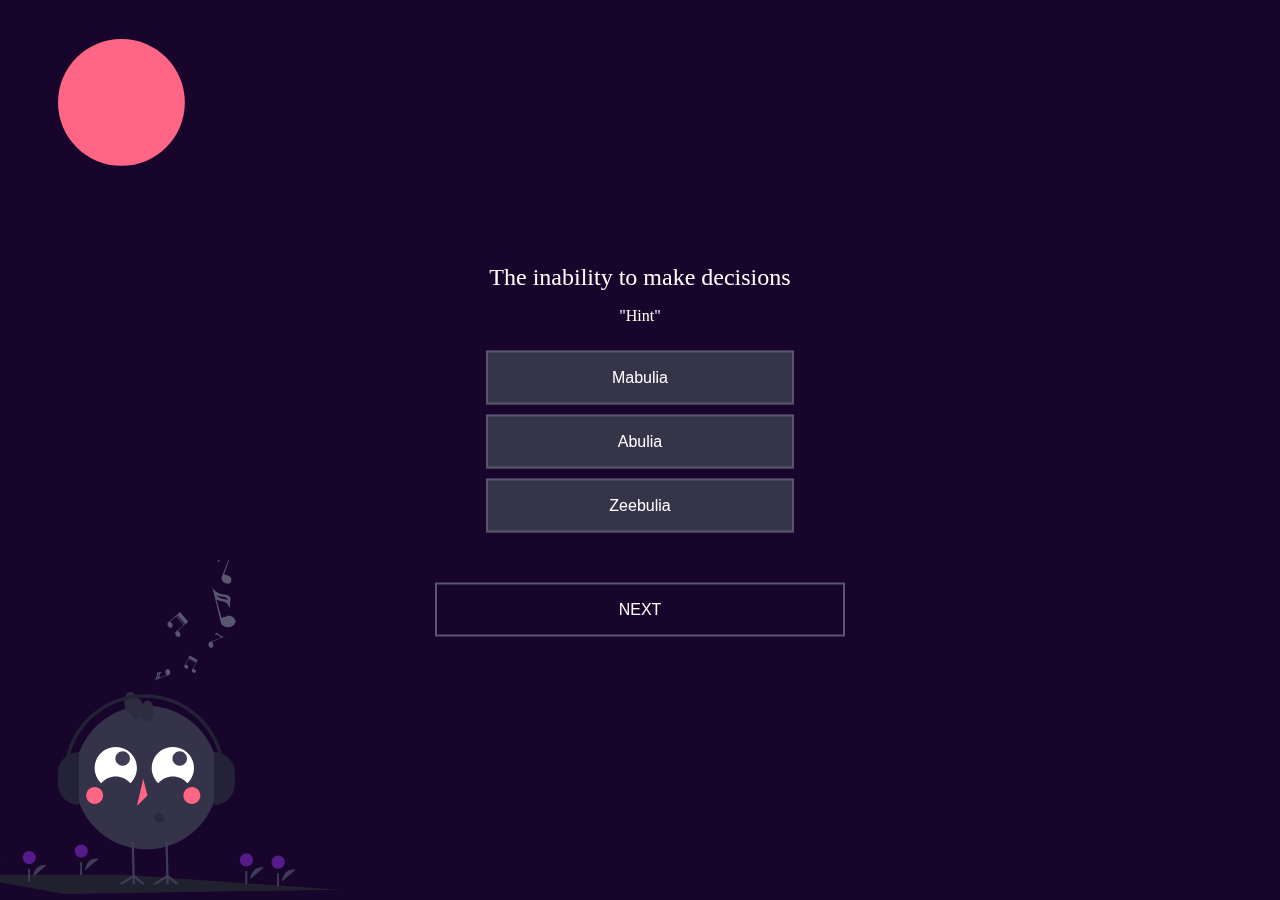
==== q1.html @ 85819752 "first push" ====
<!DOCTYPE html>
<html lang="en">
<head>
    <meta charset="UTF-8">
    <meta name="viewport" content="width=device-width, initial-scale=1.0">
    <link rel="stylesheet" type="text/css" href="styles.css">
    <title>Quiz</title>
</head>
<body>
    <section class="wrap qt">
        <div class="score"></div>
        <div class="qtn txt">
            <p class="w-60">The inability to make decisions</p>
            <figure>"Hint"</figure>
            <div class="answer">
                <span><button type="button" class="btn-secondary">Mabulia</button></span>
                <span><button type="button" class="btn-secondary">Abulia</button></span>
                <span><button type="button" class="btn-secondary">Zeebulia</button><span>
            </div>
            <div class="ptop-m">
                <a href="q2.html"><button type="button" class="btn-primary">NEXT</button></a>
            </div>
        </div>
    </section>
</body>
</html>
---- styles.css ----
*, ::after, ::before {
    box-sizing: border-box;
}

body, html {
    background: #18052B;
    color: white;
    padding: 0px;
    margin: 0px;
}

.ptop-m {
    padding-top: 50px;
  }
  
  .pbtm-l {
    padding-bottom: 50px;
  }
  
  .w-60 {
    width: 60%;
    margin: 0 auto;
  }

  .fname input{
    width: 40%;
    padding: 1.3em;
    font-size: 1em;
    margin-bottom: 30px;
    margin-top: 5px;
    border: 0 solid #e2e8f0;
    background: #f9f9f9;
    box-sizing: border-box;
    color: rgb(129, 129, 129);
    text-align: center;
  }
  

.wrap {
    position: relative;
    min-height: 100vh;
    overflow: hidden;
}

.music {
    background-image: url('/img/hm.svg'), url('/img/moon.svg');
    background-position: bottom 1% right -5%, top 5% left 5%;
    background-repeat: no-repeat, no-repeat;
    background-size: 30%, 10%;
}

.wc {
    background-image: url('/img/hm2.svg'), url('/img/moon.svg');
    background-position: bottom 1% left -5%, top 5% left 5%;
    background-repeat: no-repeat, no-repeat;
    background-size: 30%, 10%;
}

.qt {
    background-image: url('/img/hm3.svg'), url('/img/moon.svg');
    background-position: bottom 1% left -5%, top 5% left 5%;
    background-repeat: no-repeat, no-repeat;
    background-size: 30%, 10%;
}


.qtn {
    position: fixed;
    width: 80%;
    top: 50%;
    left: 50%;
    transform: translate(-50%, -50%);
}

.txt {
    text-align: center;
}

.txt h1{
    font-size: 4rem;
    margin-bottom: 0px;
}
.txt p {
    font-size: 1.5em;
}

.btn-primary {
    background-color: #18052B;
    width: 40%;
    border: 2px solid #585670;
    padding: 1em 4em;
    color: white;
    cursor: pointer;
    display: inline-block;
    font-size: 1em;
    text-align: center;
}

.btn-secondary {
    background-color: #353449;
    width: 30%;
    border: 2px solid #585670;
    padding: 1em 2em;
    color: white;
    cursor: pointer;
    display: inline-block;
    font-size: 1em;
    text-align: center;
}

.btn-primary:hover {
    background-color: #353449;
}

.answer {
    display: flex;
    flex-direction: column;
}

.answer span {
    padding-top: 10px;
}


@media only screen and (max-width: 600px) {
    .w-60 {
        width: 100%;
    }

    .btn-primary, .btn-secondary {
        width: 100%;
    }
}
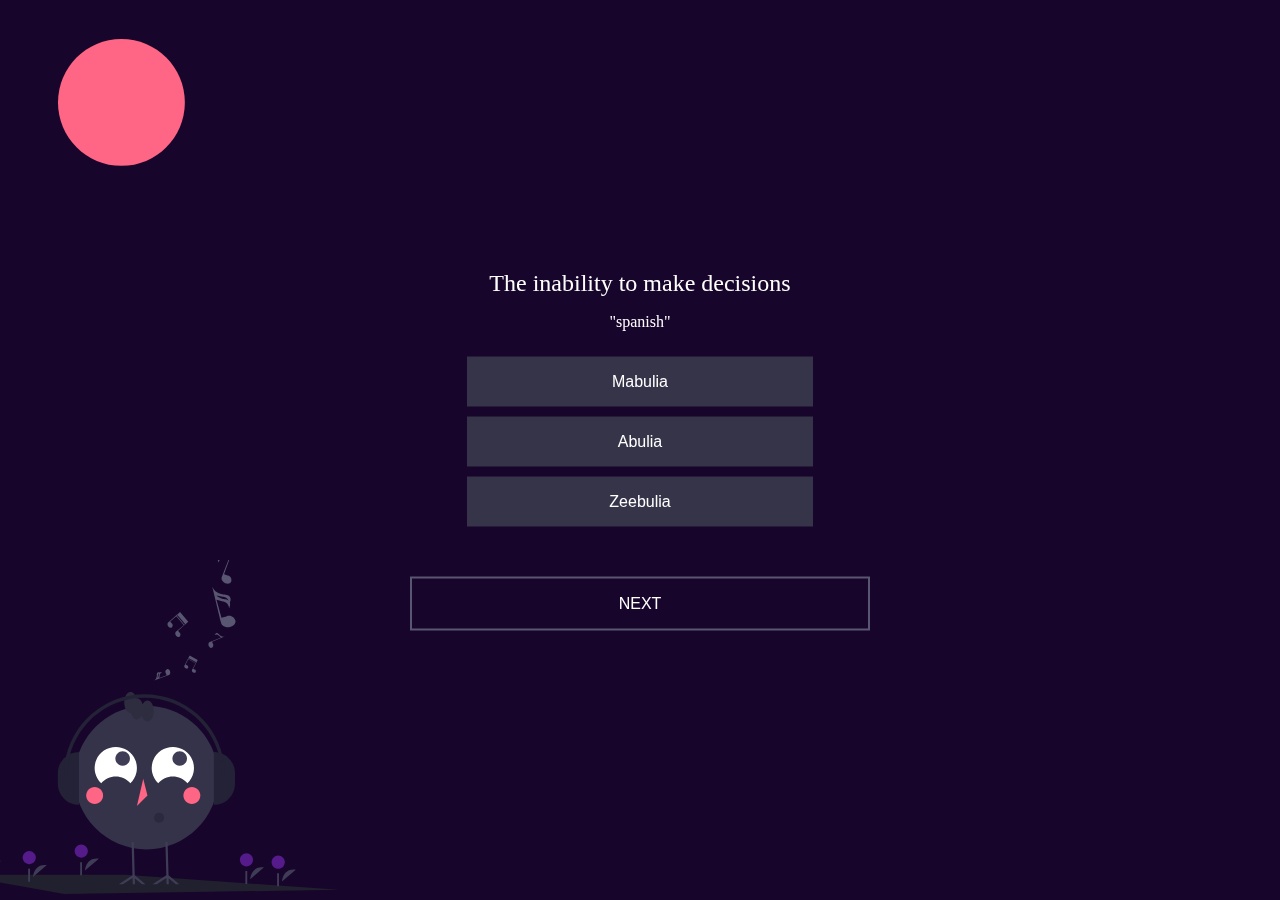
==== commit 25bb7985: "fixes" ====
--- a/q1.html
+++ b/q1.html
@@ -11,7 +11,7 @@
         <div class="score"></div>
         <div class="qtn txt">
             <p class="w-60">The inability to make decisions</p>
-            <figure>"Hint"</figure>
+            <figure class="blinking">"spanish"</figure>
             <div class="answer">
                 <span><button type="button" class="btn-secondary">Mabulia</button></span>
                 <span><button type="button" class="btn-secondary">Abulia</button></span>
--- a/styles.css
+++ b/styles.css
@@ -43,21 +43,21 @@
 }
 
 .music {
-    background-image: url('/img/hm.svg'), url('/img/moon.svg');
+    background-image: url('./img/hm.svg'), url('./img/moon.svg');
     background-position: bottom 1% right -5%, top 5% left 5%;
     background-repeat: no-repeat, no-repeat;
     background-size: 30%, 10%;
 }
 
 .wc {
-    background-image: url('/img/hm2.svg'), url('/img/moon.svg');
+    background-image: url('./img/hm2.svg'), url('./img/moon.svg');
     background-position: bottom 1% left -5%, top 5% left 5%;
     background-repeat: no-repeat, no-repeat;
     background-size: 30%, 10%;
 }
 
 .qt {
-    background-image: url('/img/hm3.svg'), url('/img/moon.svg');
+    background-image: url('./img/hm3.svg'), url('./img/moon.svg');
     background-position: bottom 1% left -5%, top 5% left 5%;
     background-repeat: no-repeat, no-repeat;
     background-size: 30%, 10%;
@@ -66,7 +66,7 @@
 
 .qtn {
     position: fixed;
-    width: 80%;
+    width: 90%;
     top: 50%;
     left: 50%;
     transform: translate(-50%, -50%);
@@ -99,7 +99,7 @@
 .btn-secondary {
     background-color: #353449;
     width: 30%;
-    border: 2px solid #585670;
+    border: none;
     padding: 1em 2em;
     color: white;
     cursor: pointer;
@@ -121,13 +121,30 @@
     padding-top: 10px;
 }
 
+.correct {
+    background-color: green;
+}
 
-@media only screen and (max-width: 600px) {
-    .w-60 {
+.wrong {
+    background-color: red;
+}
+
+.blinking{
+    animation:blinkingText 10s infinite;
+}
+@keyframes blinkingText{
+    0%{     color: #f7f7f7;    }
+    49%{    color: #f7f7f7; }
+    60%{    color: transparent; }
+    99%{    color:transparent;  }
+    100%{   color: #f7f7f7;    }
+}
+
+@media only screen and (max-width: 800px) {
+    .btn-primary, .btn-secondary, .fname input, .w-60 {
         width: 100%;
     }
-
-    .btn-primary, .btn-secondary {
-        width: 100%;
-    }
+    .ptop-m {
+        padding-top: 20px;
+      }
 }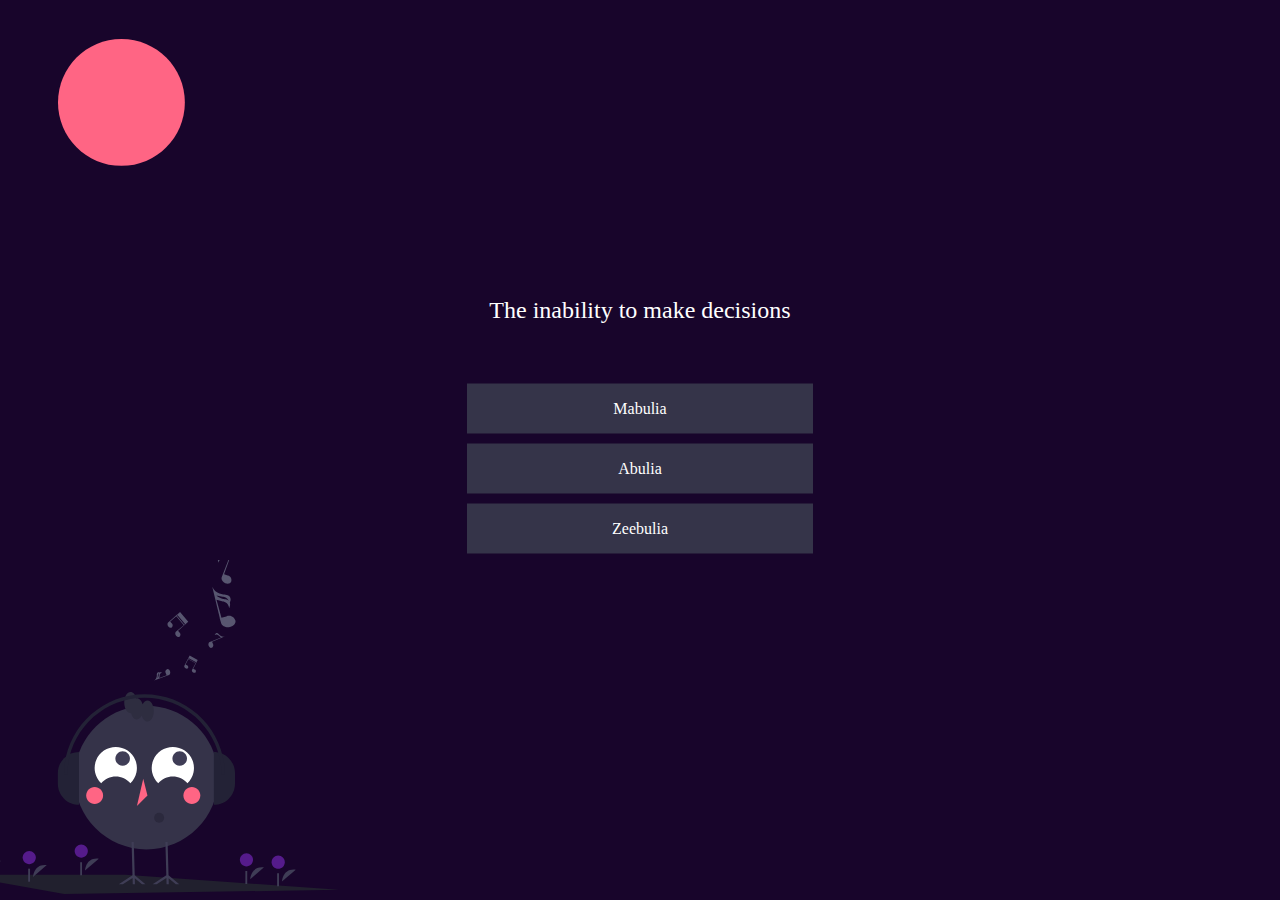
==== commit 55111eec: "Huge Change" ====
--- a/q1.html
+++ b/q1.html
@@ -1,26 +1,26 @@
-<!DOCTYPE html>
-<html lang="en">
-<head>
-    <meta charset="UTF-8">
-    <meta name="viewport" content="width=device-width, initial-scale=1.0">
-    <link rel="stylesheet" type="text/css" href="styles.css">
-    <title>Quiz</title>
-</head>
-<body>
-    <section class="wrap qt">
-        <div class="score"></div>
-        <div class="qtn txt">
-            <p class="w-60">The inability to make decisions</p>
-            <figure class="blinking">"spanish"</figure>
-            <div class="answer">
-                <span><button type="button" class="btn-secondary">Mabulia</button></span>
-                <span><button type="button" class="btn-secondary">Abulia</button></span>
-                <span><button type="button" class="btn-secondary">Zeebulia</button><span>
-            </div>
-            <div class="ptop-m">
-                <a href="q2.html"><button type="button" class="btn-primary">NEXT</button></a>
-            </div>
-        </div>
-    </section>
-</body>
+<!DOCTYPE html>
+<html lang="en">
+<head>
+    <meta charset="UTF-8">
+    <meta name="viewport" content="width=device-width, initial-scale=1.0">
+    <link rel="stylesheet" type="text/css" href="styles.css">
+    <title>Quiz</title>
+</head>
+<body>
+    <section class="wrap qt">
+        <div class="score"></div>
+        <div class="qtn txt">
+            <p class="w-60 question">The inability to make decisions</p>
+            <div class="answers ptop-m">
+                <div class="btn-secondary answer" data-number="1">Mabulia</div>
+                <div class="btn-secondary answer" data-number="2">Abulia</div>
+                <div class="btn-secondary answer" data-number="3">Zeebulia</div>
+            </div>
+            <div class="ptop-m">
+                <a href="#"><button type="button" class="btn-primary next">NEXT</button></a>
+            </div>
+        </div>
+    </section>
+    <script src="scripts/main.js"></script>
+</body>
 </html>--- a/styles.css
+++ b/styles.css
@@ -1,150 +1,171 @@
-*, ::after, ::before {
-    box-sizing: border-box;
-}
-
-body, html {
-    background: #18052B;
-    color: white;
-    padding: 0px;
-    margin: 0px;
-}
-
-.ptop-m {
-    padding-top: 50px;
-  }
-  
-  .pbtm-l {
-    padding-bottom: 50px;
-  }
-  
-  .w-60 {
-    width: 60%;
-    margin: 0 auto;
-  }
-
-  .fname input{
-    width: 40%;
-    padding: 1.3em;
-    font-size: 1em;
-    margin-bottom: 30px;
-    margin-top: 5px;
-    border: 0 solid #e2e8f0;
-    background: #f9f9f9;
-    box-sizing: border-box;
-    color: rgb(129, 129, 129);
-    text-align: center;
-  }
-  
-
-.wrap {
-    position: relative;
-    min-height: 100vh;
-    overflow: hidden;
-}
-
-.music {
-    background-image: url('./img/hm.svg'), url('./img/moon.svg');
-    background-position: bottom 1% right -5%, top 5% left 5%;
-    background-repeat: no-repeat, no-repeat;
-    background-size: 30%, 10%;
-}
-
-.wc {
-    background-image: url('./img/hm2.svg'), url('./img/moon.svg');
-    background-position: bottom 1% left -5%, top 5% left 5%;
-    background-repeat: no-repeat, no-repeat;
-    background-size: 30%, 10%;
-}
-
-.qt {
-    background-image: url('./img/hm3.svg'), url('./img/moon.svg');
-    background-position: bottom 1% left -5%, top 5% left 5%;
-    background-repeat: no-repeat, no-repeat;
-    background-size: 30%, 10%;
-}
-
-
-.qtn {
-    position: fixed;
-    width: 90%;
-    top: 50%;
-    left: 50%;
-    transform: translate(-50%, -50%);
-}
-
-.txt {
-    text-align: center;
-}
-
-.txt h1{
-    font-size: 4rem;
-    margin-bottom: 0px;
-}
-.txt p {
-    font-size: 1.5em;
-}
-
-.btn-primary {
-    background-color: #18052B;
-    width: 40%;
-    border: 2px solid #585670;
-    padding: 1em 4em;
-    color: white;
-    cursor: pointer;
-    display: inline-block;
-    font-size: 1em;
-    text-align: center;
-}
-
-.btn-secondary {
-    background-color: #353449;
-    width: 30%;
-    border: none;
-    padding: 1em 2em;
-    color: white;
-    cursor: pointer;
-    display: inline-block;
-    font-size: 1em;
-    text-align: center;
-}
-
-.btn-primary:hover {
-    background-color: #353449;
-}
-
-.answer {
-    display: flex;
-    flex-direction: column;
-}
-
-.answer span {
-    padding-top: 10px;
-}
-
-.correct {
-    background-color: green;
-}
-
-.wrong {
-    background-color: red;
-}
-
-.blinking{
-    animation:blinkingText 10s infinite;
-}
-@keyframes blinkingText{
-    0%{     color: #f7f7f7;    }
-    49%{    color: #f7f7f7; }
-    60%{    color: transparent; }
-    99%{    color:transparent;  }
-    100%{   color: #f7f7f7;    }
-}
-
-@media only screen and (max-width: 800px) {
-    .btn-primary, .btn-secondary, .fname input, .w-60 {
-        width: 100%;
-    }
-    .ptop-m {
-        padding-top: 20px;
-      }
+*, ::after, ::before {
+    box-sizing: border-box;
+}
+
+body, html {
+    background: #18052B;
+    color: white;
+    padding: 0px;
+    margin: 0px;
+}
+
+.ptop-m {
+    padding-top: 50px;
+  }
+  
+  .pbtm-l {
+    padding-bottom: 50px;
+  }
+  
+  .w-60 {
+    width: 60%;
+    margin: 0 auto;
+  }
+
+  .fname input{
+    width: 40%;
+    padding: 1.3em;
+    font-size: 1em;
+    margin-bottom: 30px;
+    margin-top: 5px;
+    border: 0 solid #e2e8f0;
+    background: #f9f9f9;
+    box-sizing: border-box;
+    color: rgb(129, 129, 129);
+    text-align: center;
+  }
+  
+
+.wrap {
+    position: relative;
+    height: 100vh;
+    overflow: hidden;
+}
+
+.music {
+    background-image: url('./img/hm.svg'), url('./img/moon.svg');
+    background-position: bottom 1% right -5%, top 5% left 5%;
+    background-repeat: no-repeat, no-repeat;
+    background-size: 30%, 10%;
+}
+
+.wc {
+    background-image: url('./img/hm2.svg'), url('./img/moon.svg');
+    background-position: bottom 1% left -5%, top 5% left 5%;
+    background-repeat: no-repeat, no-repeat;
+    background-size: 30%, 10%;
+}
+
+.qt {
+    background-image: url('./img/hm3.svg'), url('./img/moon.svg');
+    background-position: bottom 1% left -5%, top 5% left 5%;
+    background-repeat: no-repeat, no-repeat;
+    background-size: 30%, 10%;
+}
+
+
+.qtn {
+    position: absolute;
+    width: 90%;
+    top: 50%;
+    left: 50%;
+    transform: translate(-50%, -50%);
+}
+
+.txt {
+    text-align: center;
+}
+
+.txt h1{
+    font-size: 4rem;
+    margin-bottom: 0px;
+}
+.txt p {
+    font-size: 1.5em;
+}
+
+.btn-primary {
+    background-color: #18052B;
+    width: 40%;
+    border: 2px solid #585670;
+    padding: 1em 4em;
+    color: white;
+    cursor: pointer;
+    display: inline-block;
+    font-size: 1em;
+    text-align: center;
+}
+
+.next {
+    display: none;
+}
+
+.btn-secondary {
+    background-color: #353449;
+    width: 30%;
+    border: none;
+    padding: 1em 2em;
+    color: white;
+    cursor: pointer;
+    display: inline-block;
+    font-size: 1em;
+    text-align: center;
+}
+
+.btn-primary:hover {
+    background-color: #353449;
+}
+
+.answers {
+    display: flex;
+    flex-direction: column;
+    align-items: center;
+}
+
+.answers div {
+    margin-top: 10px;
+}
+
+.correct {
+    background-color: green;
+}
+
+.wrong {
+    background-color: red;
+}
+
+/* .blinking{
+    animation:blinkingText 10s infinite;
+} */
+/* @keyframes blinkingText{
+    0%{     color: #f7f7f7;    }
+    49%{    color: #f7f7f7; }
+    60%{    color: transparent; }
+    99%{    color:transparent;  }
+    100%{   color: #f7f7f7;    }
+} */
+
+@media only screen and (max-width: 800px) {
+    .btn-primary, .btn-secondary, .fname input, .w-60 {
+        width: 100%;
+    }
+    .ptop-m {
+        padding-top: 20px;
+    }
+    
+    .wc, .qt, .music {
+        background-size: 60%, 30%;
+    }
+
+    .txt h1{
+        font-size: 2rem;
+    }
+}
+
+.correct {
+    background-color: green;
+}
+
+.incorrect {
+    background-color: red;
 }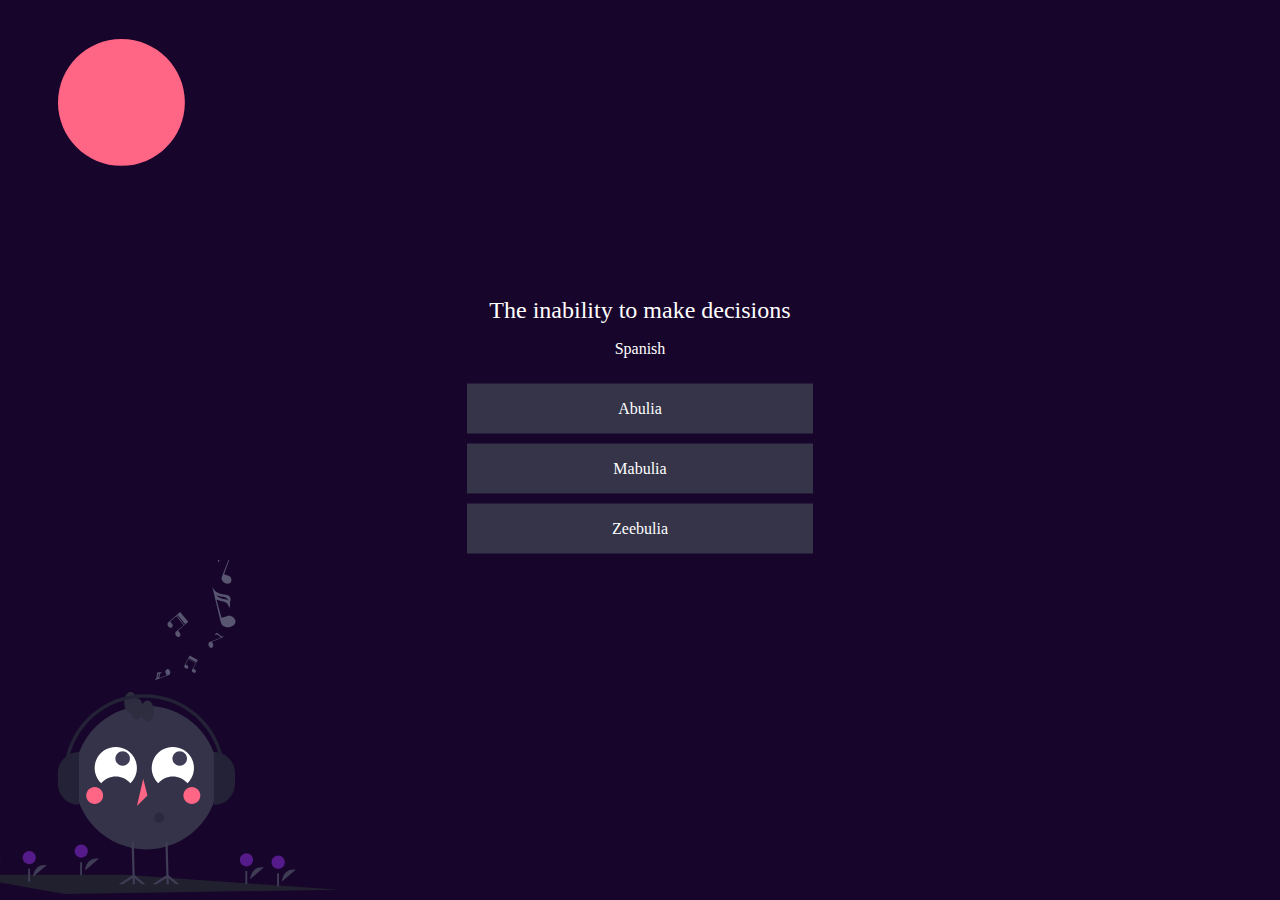
==== commit 5d8f0264: "Fixes" ====
--- a/q1.html
+++ b/q1.html
@@ -11,7 +11,8 @@
         <div class="score"></div>
         <div class="qtn txt">
             <p class="w-60 question">The inability to make decisions</p>
-            <div class="answers ptop-m">
+            <figure class="blinking sub-question">"spanish"</figure>
+            <div class="answers">
                 <div class="btn-secondary answer" data-number="1">Mabulia</div>
                 <div class="btn-secondary answer" data-number="2">Abulia</div>
                 <div class="btn-secondary answer" data-number="3">Zeebulia</div>
@@ -21,6 +22,7 @@
             </div>
         </div>
     </section>
+
     <script src="scripts/main.js"></script>
 </body>
 </html>